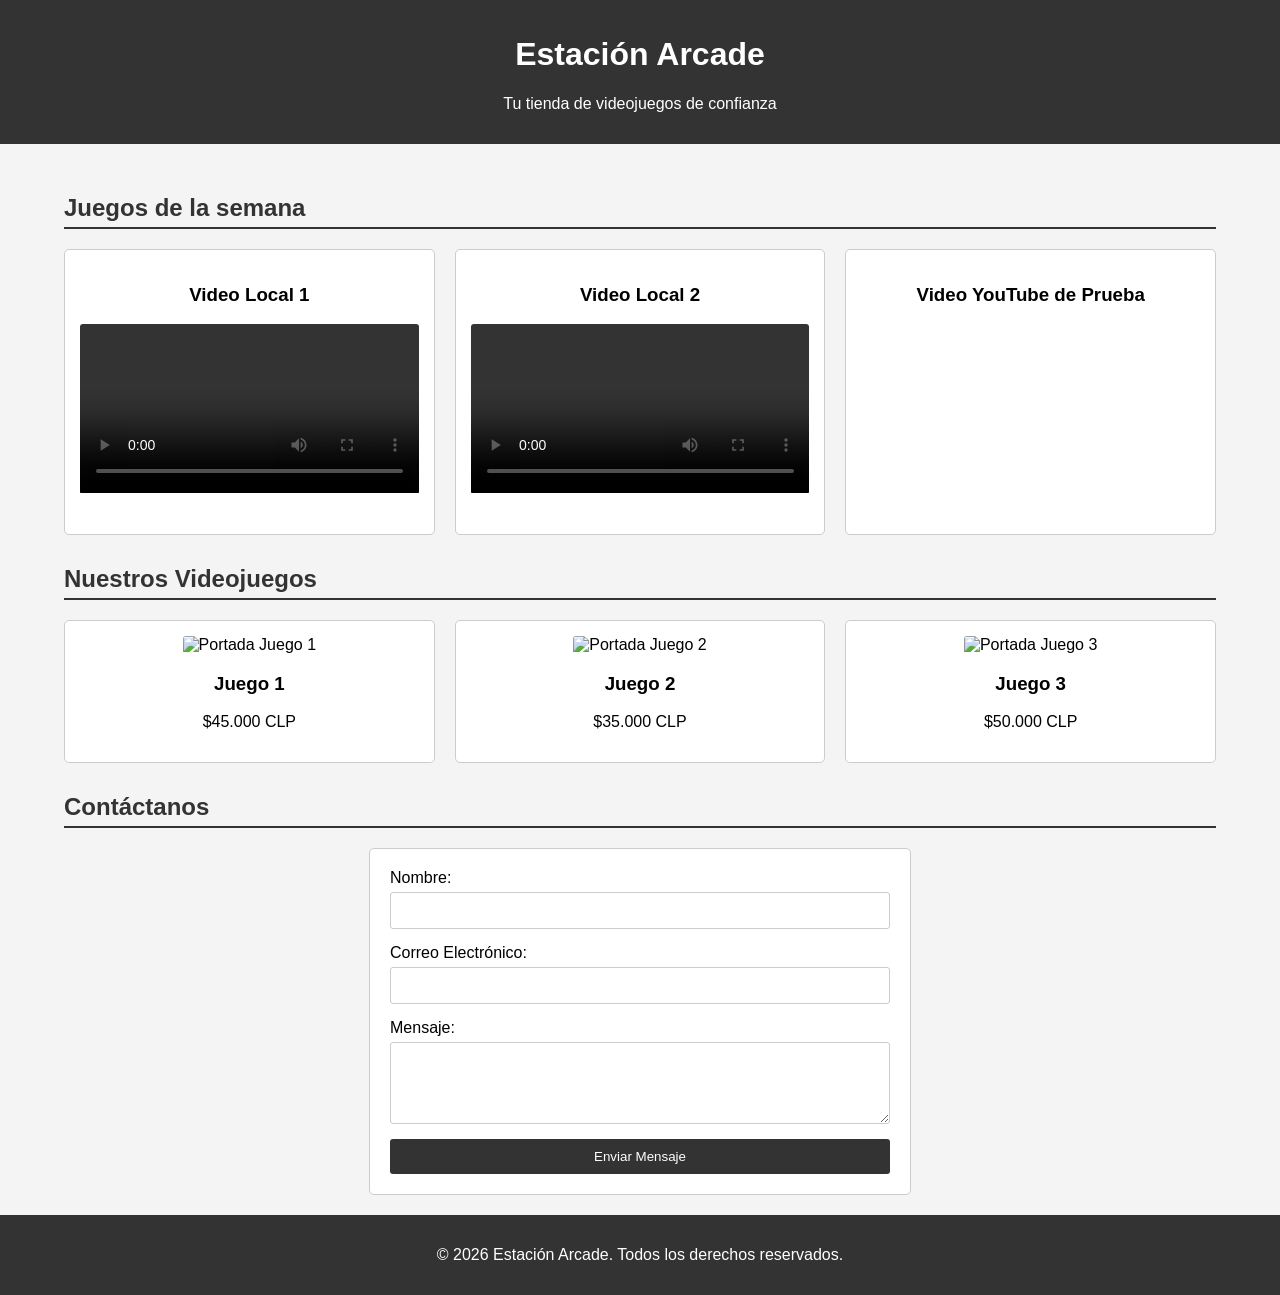
==== index.html @ c0a231db "Codigo base a la pagina" ====
<!DOCTYPE html>
<html lang="es">
<head>
    <meta charset="UTF-8">
    <meta name="viewport" content="width=device-width, initial-scale=1.0">
    <title>Estación Arcade - Venta de Videojuegos</title>
    <link rel="stylesheet" href="css/style.css">
</head>
<body>

    <header>
        <h1>Estación Arcade</h1>
        <p>Tu tienda de videojuegos de confianza</p>
    </header>

    <div class="container">
        
        <section>
            <h2>Juegos de la semana</h2>
            <div class="grid-3-columnas">
                <div class="card">
                    <h3>Video Local 1</h3>
                    <video controls>
                        <source src="videos/bloodborne.mp4" type="video/mp4">
                    </video>
                </div>
                
                <div class="card">
                    <h3>Video Local 2</h3>
                    <video controls>
                        <source src="videos/zelda.mp4" type="video/mp4">
                    </video>
                </div>

                <div class="card">
                    <h3>Video YouTube de Prueba</h3>
                    <iframe src="https://www.youtube.com/embed/dQw4w9WgXcQ" title="YouTube video player" frameborder="0" allow="accelerometer; autoplay; clipboard-write; encrypted-media; gyroscope; picture-in-picture" allowfullscreen></iframe>
                </div>
            </div>
        </section>

        <section>
            <h2>Nuestros Videojuegos</h2>
            <div class="grid-3-columnas">
                <div class="card">
                    <img src="img/juego1.jpg" alt="Portada Juego 1">
                    <h3>Juego 1</h3>
                    <p>$45.000 CLP</p>
                </div>
                
                <div class="card">
                    <img src="img/juego2.jpg" alt="Portada Juego 2">
                    <h3>Juego 2</h3>
                    <p>$35.000 CLP</p>
                </div>

                <div class="card">
                    <img src="img/juego3.jpg" alt="Portada Juego 3">
                    <h3>Juego 3</h3>
                    <p>$50.000 CLP</p>
                </div>
            </div>
        </section>

        <section>
            <h2>Contáctanos</h2>
            <div class="form-container">
                <form action="gracias.html" method="GET">
                    
                    <div class="caja-formulario">
                        <label for="nombre">Nombre:</label>
                        <input type="text" id="nombre" name="nombre" required>
                    </div>

                    <div class="caja-formulario">
                        <label for="email">Correo Electrónico:</label>
                        <input type="email" id="email" name="email" required>
                    </div>

                    <div class="caja-formulario">
                        <label for="mensaje">Mensaje:</label>
                        <textarea id="mensaje" name="mensaje" rows="4" required></textarea>
                    </div>

                    <button type="submit">Enviar Mensaje</button>
                </form>
            </div>
        </section>

    </div> <footer>
        <p>© 2026 Estación Arcade. Todos los derechos reservados.</p>
    </footer>

</body>
</html>
---- css/style.css ----
body {
    font-family: 'Gill Sans', 'Gill Sans MT', Calibri, 'Trebuchet MS', sans-serif;
    background-color: #f4f4f4;
    margin: 0;
    padding: 0;
}

/* Contenedor para centrar */
.container {
    width: 90%;
    max-width: 1200px;
    margin: 0 auto;
    padding: 20px 0;
}


header, footer {
    background-color: #333;
    color: white;
    text-align: center;
    padding: 15px 0;
}

h2 {
    color: #333;
    border-bottom: 2px solid #333;
    padding-bottom: 5px;
    margin-top: 30px;
}

/* grid 3 videos y juegos*/
.grid-3-columnas {
    display: grid;
    grid-template-columns: 1fr 1fr 1fr; 
    gap: 20px;
    margin-top: 20px;
}

/* estilo para las tarjetas de juegos y videos */
.card {
    background-color: white;
    padding: 15px;
    border-radius: 5px;
    border: 1px solid #ccc;
    text-align: center;
}

/* imagenes y videos dentro del contenedor */
.card img, 
.card video, 
.card iframe {
    width: 100%;
    height: auto;
    border-radius: 3px;
}

.card iframe {
    aspect-ratio: 16/9; /* proporción del video de YouTube */
}

/* Formulario centrado */
.form-container {
    max-width: 500px;
    margin: 0 auto; /* ce */
    background-color: white;
    padding: 20px;
    border-radius: 5px;
    border: 1px solid #ccc;
}

.caja-formulario {
    margin-bottom: 15px;
    display: flex;
    flex-direction: column;
}

.caja-formulario input, 
.caja-formulario textarea {
    padding: 10px;
    margin-top: 5px;
    border: 1px solid #ccc;
    border-radius: 3px;
}

button {
    background-color: #333;
    color: white;
    padding: 10px 20px;
    border: none;
    cursor: pointer;
    border-radius: 3px;
    width: 100%;
}

button:hover {
    background-color: #555;
}

/* DISEÑO RESPONSIVE */
@media (max-width: 768px) {
    .grid-3-columnas {
        grid-template-columns: 1fr; /* Cambia a 1 sola columna en celulares */
    }
}
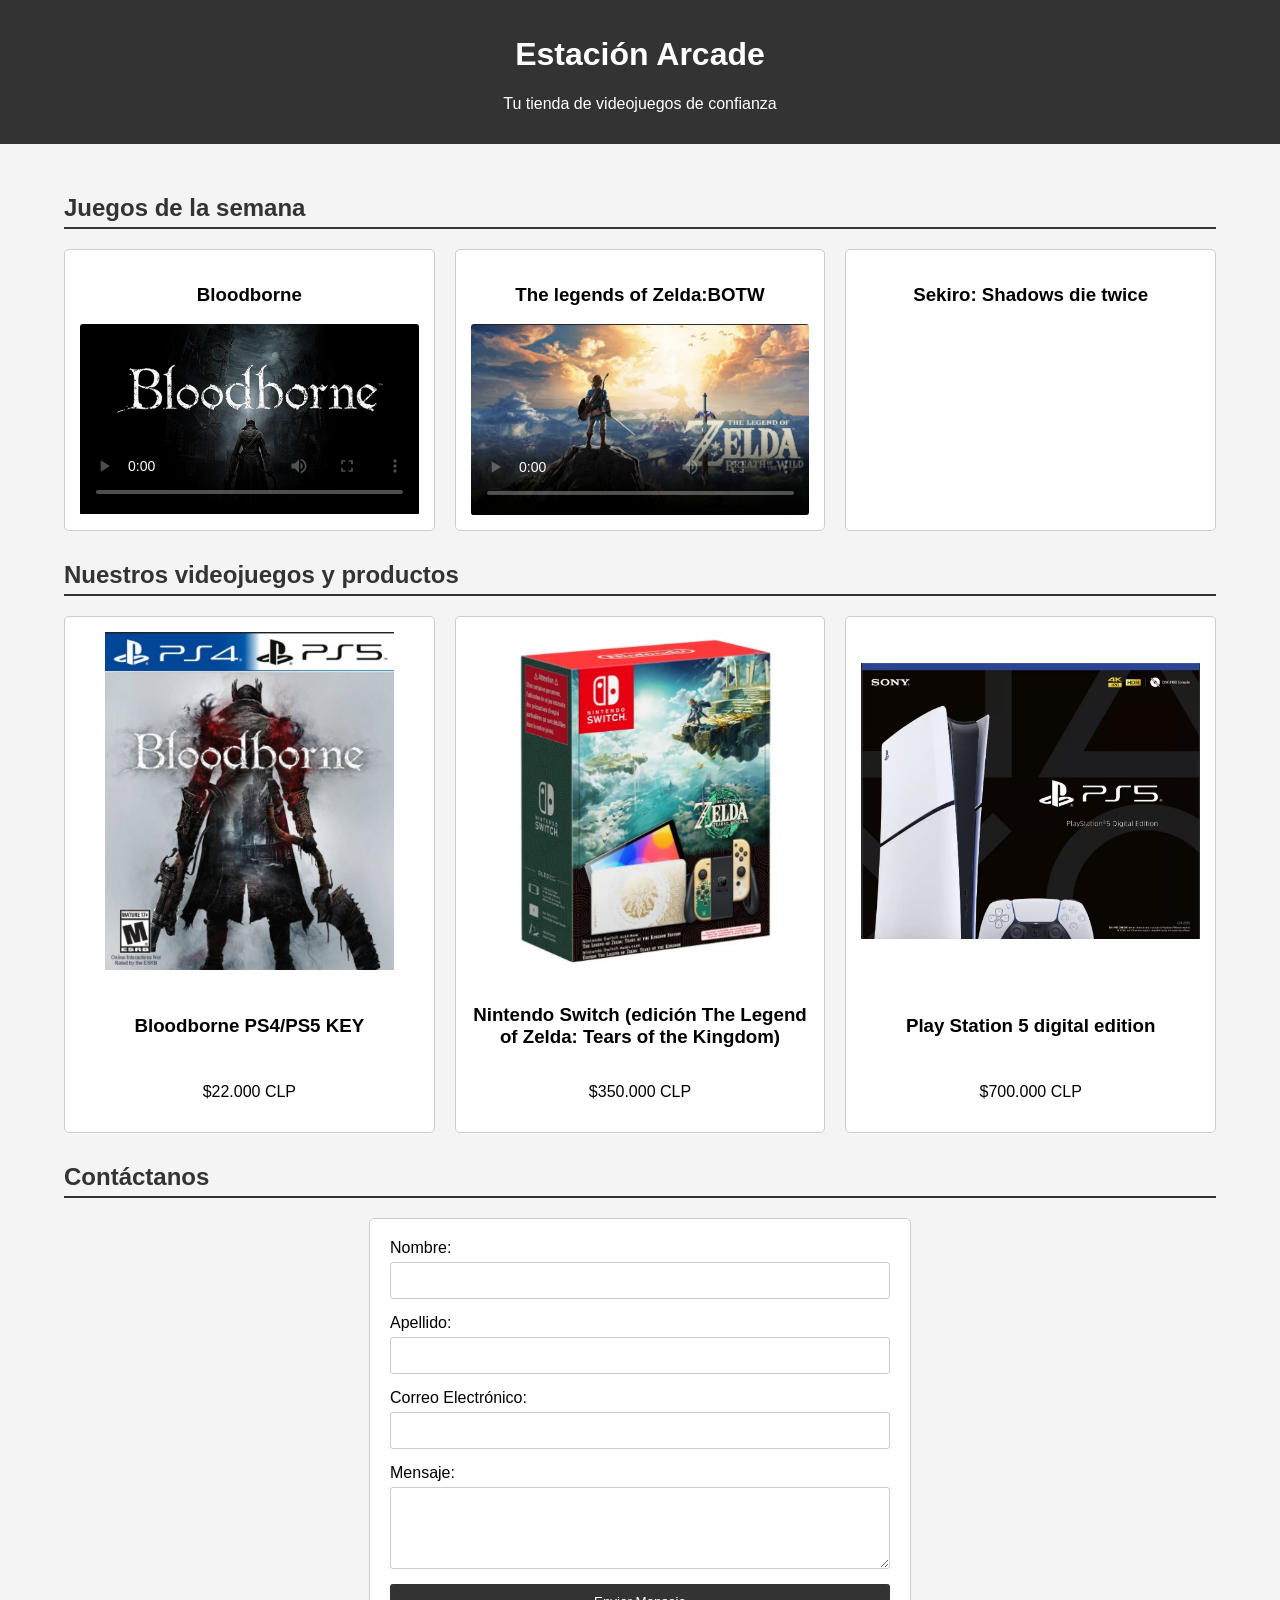
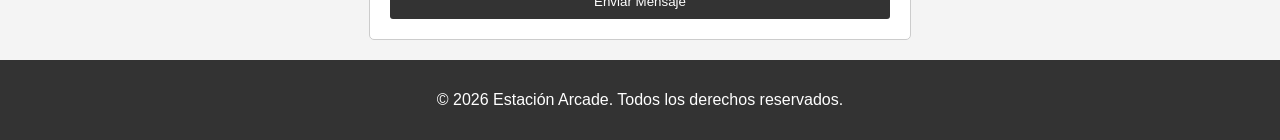
==== commit 8b56691e: "actualizacion y pagina de gracias" ====
--- a/index.html
+++ b/index.html
@@ -19,45 +19,45 @@
             <h2>Juegos de la semana</h2>
             <div class="grid-3-columnas">
                 <div class="card">
-                    <h3>Video Local 1</h3>
-                    <video controls>
+                    <h3>Bloodborne</h3>
+                    <video controls poster="img/bloodborneportada.jpg">
                         <source src="videos/bloodborne.mp4" type="video/mp4">
                     </video>
                 </div>
                 
                 <div class="card">
-                    <h3>Video Local 2</h3>
-                    <video controls>
+                    <h3>The legends of Zelda:BOTW</h3>
+                    <video controls poster="img/zeldaportada.jpg">
                         <source src="videos/zelda.mp4" type="video/mp4">
                     </video>
                 </div>
 
                 <div class="card">
-                    <h3>Video YouTube de Prueba</h3>
-                    <iframe src="https://www.youtube.com/embed/dQw4w9WgXcQ" title="YouTube video player" frameborder="0" allow="accelerometer; autoplay; clipboard-write; encrypted-media; gyroscope; picture-in-picture" allowfullscreen></iframe>
+                    <h3>Sekiro: Shadows die twice</h3>
+                    <iframe src="https://www.youtube.com/embed/rXMX4YJ7Lks" title="YouTube video player" frameborder="0" allow="accelerometer; clipboard-write; encrypted-media; picture-in-picture" allowfullscreen></iframe>
                 </div>
             </div>
         </section>
 
         <section>
-            <h2>Nuestros Videojuegos</h2>
+            <h2>Nuestros videojuegos y productos</h2>
             <div class="grid-3-columnas">
                 <div class="card">
-                    <img src="img/juego1.jpg" alt="Portada Juego 1">
-                    <h3>Juego 1</h3>
-                    <p>$45.000 CLP</p>
+                    <img src="img/bloodborne.jpg" alt="bloodborne">
+                    <h3>Bloodborne PS4/PS5 KEY</h3>
+                    <p>$22.000 CLP</p>
                 </div>
                 
                 <div class="card">
-                    <img src="img/juego2.jpg" alt="Portada Juego 2">
-                    <h3>Juego 2</h3>
-                    <p>$35.000 CLP</p>
+                    <img src="img/nitengosuich.jpg" alt="nitengosuich">
+                    <h3>Nintendo Switch (edición The Legend of Zelda: Tears of the Kingdom) </h3>
+                    <p>$350.000 CLP</p>
                 </div>
 
                 <div class="card">
-                    <img src="img/juego3.jpg" alt="Portada Juego 3">
-                    <h3>Juego 3</h3>
-                    <p>$50.000 CLP</p>
+                    <img src="img/ps5.jpg" alt="ps5">
+                    <h3>Play Station 5 digital edition</h3>
+                    <p>$700.000 CLP</p>
                 </div>
             </div>
         </section>
@@ -73,6 +73,11 @@
                     </div>
 
                     <div class="caja-formulario">
+                        <label for="apellido">Apellido:</label>
+                        <input type="text" id="apellido" name="apellido" required>
+                    </div>
+
+                    <div class="caja-formulario">
                         <label for="email">Correo Electrónico:</label>
                         <input type="email" id="email" name="email" required>
                     </div>
@@ -81,6 +86,7 @@
                         <label for="mensaje">Mensaje:</label>
                         <textarea id="mensaje" name="mensaje" rows="4" required></textarea>
                     </div>
+                    
 
                     <button type="submit">Enviar Mensaje</button>
                 </form>
--- a/css/style.css
+++ b/css/style.css
@@ -39,25 +39,36 @@
 
 /* estilo para las tarjetas de juegos y videos */
 .card {
-    background-color: white;
+   background-color: white;
     padding: 15px;
     border-radius: 5px;
     border: 1px solid #ccc;
     text-align: center;
+    
+   /* alineacion */
+    display: flex;
+    flex-direction: column;
+    justify-content: space-between;
 }
 
 /* imagenes y videos dentro del contenedor */
-.card img, 
 .card video, 
 .card iframe {
     width: 100%;
-    height: auto;
+    aspect-ratio: 16 / 9; 
+    object-fit: cover;
     border-radius: 3px;
 }
 
-.card iframe {
-    aspect-ratio: 16/9; /* proporción del video de YouTube */
+.card img {
+    width: 100%;
+    aspect-ratio: 1 / 1; /* fuerza las imagenes a un cuadrado perfecto */
+    object-fit: contain; /*muestra sin recortar*/
+    border-radius: 3px;
+    margin-bottom: 15px;
 }
+
+
 
 /* Formulario centrado */
 .form-container {
@@ -97,6 +108,47 @@
     background-color: #555;
 }
 
+
+/* --- estilos para pagina de gracias --- */
+
+.link-header {
+    color: white;
+    text-decoration: none;
+}
+
+.contenedor-gracias {
+    text-align: center;
+    margin-top: 80px;
+    min-height: 50vh;
+}
+
+.texto-gracias {
+    margin-top: 20px;
+    font-size: 1.1rem;
+    margin-bottom: 40px; 
+}
+
+
+.btn-volver {
+    background-color: #333;
+    color: white;
+    padding: 10px 20px;
+    text-decoration: none;
+    border-radius: 3px;
+    display: inline-block;
+}
+
+.btn-volver:hover {
+    background-color: #555;
+}
+
+.footer-fijo {
+    position: fixed;
+    bottom: 0;
+    width: 100%;
+}
+
+
 /* DISEÑO RESPONSIVE */
 @media (max-width: 768px) {
     .grid-3-columnas {
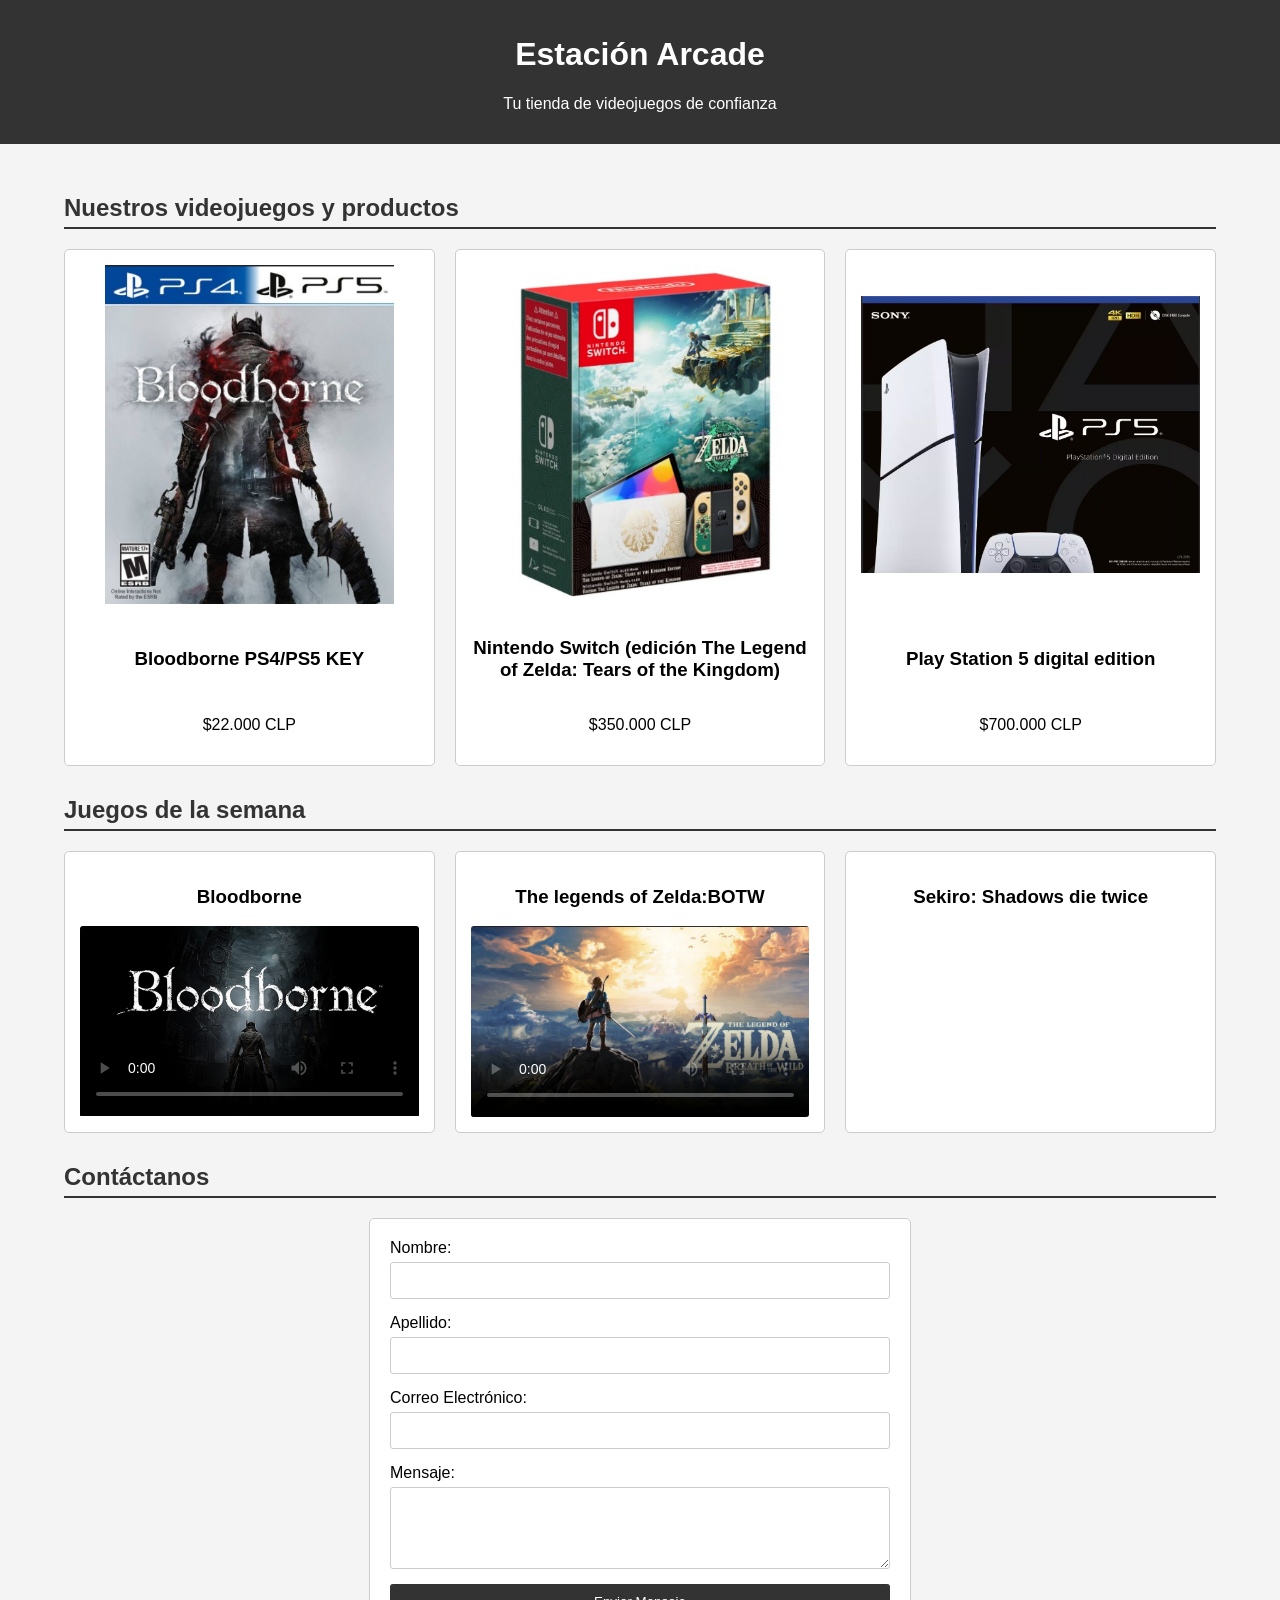
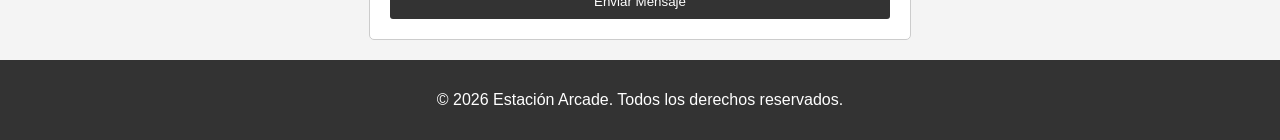
==== commit 16476507: "Cambio de banner arriba de los videos" ====
--- a/index.html
+++ b/index.html
@@ -15,6 +15,30 @@
 
     <div class="container">
         
+        <section>
+            <h2>Nuestros videojuegos y productos</h2>
+            <div class="grid-3-columnas">
+                <div class="card">
+                    <img src="img/bloodborne.jpg" alt="bloodborne">
+                    <h3>Bloodborne PS4/PS5 KEY</h3>
+                    <p>$22.000 CLP</p>
+                </div>
+                
+                <div class="card">
+                    <img src="img/nitengosuich.jpg" alt="nitengosuich">
+                    <h3>Nintendo Switch (edición The Legend of Zelda: Tears of the Kingdom) </h3>
+                    <p>$350.000 CLP</p>
+                </div>
+
+                <div class="card">
+                    <img src="img/ps5.jpg" alt="ps5">
+                    <h3>Play Station 5 digital edition</h3>
+                    <p>$700.000 CLP</p>
+                </div>
+            </div>
+        </section>
+
+
         <section>
             <h2>Juegos de la semana</h2>
             <div class="grid-3-columnas">
@@ -39,28 +63,7 @@
             </div>
         </section>
 
-        <section>
-            <h2>Nuestros videojuegos y productos</h2>
-            <div class="grid-3-columnas">
-                <div class="card">
-                    <img src="img/bloodborne.jpg" alt="bloodborne">
-                    <h3>Bloodborne PS4/PS5 KEY</h3>
-                    <p>$22.000 CLP</p>
-                </div>
-                
-                <div class="card">
-                    <img src="img/nitengosuich.jpg" alt="nitengosuich">
-                    <h3>Nintendo Switch (edición The Legend of Zelda: Tears of the Kingdom) </h3>
-                    <p>$350.000 CLP</p>
-                </div>
-
-                <div class="card">
-                    <img src="img/ps5.jpg" alt="ps5">
-                    <h3>Play Station 5 digital edition</h3>
-                    <p>$700.000 CLP</p>
-                </div>
-            </div>
-        </section>
+        
 
         <section>
             <h2>Contáctanos</h2>
